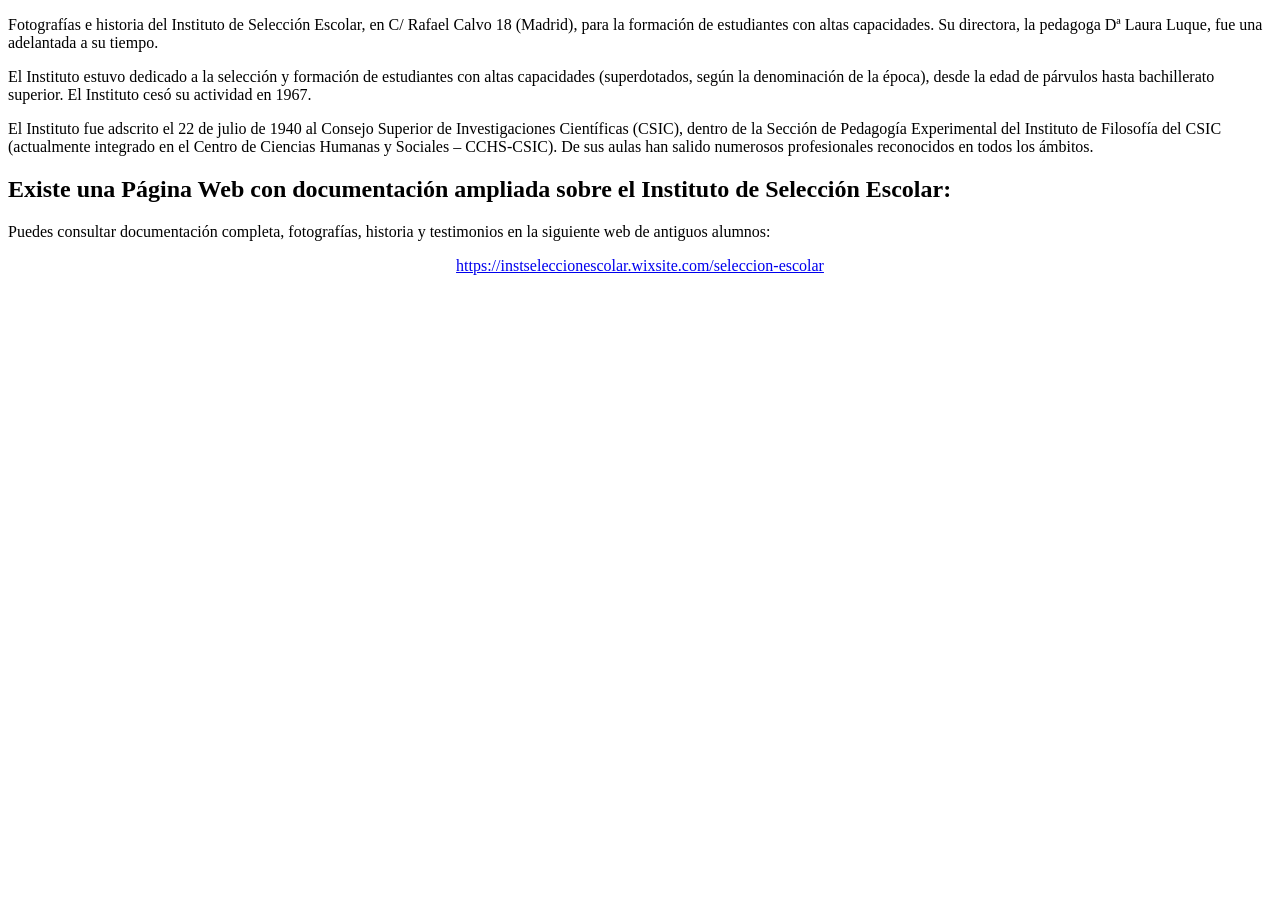
==== index.html @ 44c799dc "Refactor HTML by removing styles and centering text Removed inline CSS styles and updated paragraph " ====
<!DOCTYPE html>
<html lang="es">
<head>
    <meta charset="UTF-8">
    <meta name="viewport" content="width=device-width, initial-scale=1.0">

    <meta name="description" content="Fotografías e historia del Instituto de Selección Escolar, en C/ Rafael Calvo 18 (Madrid), para la formación de estudiantes con altas capacidades. Su directora, la pedagoga Dª Laura Luque, fue una adelantada a su tiempo.">

    <title>Instituto de Selección Escolar – Documentación histórica</title>
</head>

<body>

    <p>
        Fotografías e historia del Instituto de Selección Escolar, en C/ Rafael Calvo 18 (Madrid), para la formación de estudiantes con altas capacidades. Su directora, la pedagoga Dª Laura Luque, fue una adelantada a su tiempo.
    </p>

    <p>
        El Instituto estuvo dedicado a la selección y formación de estudiantes con altas capacidades (superdotados, según la denominación de la época), desde la edad de párvulos hasta bachillerato superior. El Instituto cesó su actividad en 1967.
    </p>

    <p>
        El Instituto fue adscrito el 22 de julio de 1940 al Consejo Superior de Investigaciones Científicas (CSIC), dentro de la Sección de Pedagogía Experimental del Instituto de Filosofía del CSIC (actualmente integrado en el Centro de Ciencias Humanas y Sociales – CCHS-CSIC). De sus aulas han salido numerosos profesionales reconocidos en todos los ámbitos.
    </p>

    <h2>Existe una Página Web con documentación ampliada sobre el Instituto de Selección Escolar:</h2>

    <p>Puedes consultar documentación completa, fotografías, historia y testimonios en la siguiente web de antiguos alumnos:</p>

    <p style="text-align:center;">
        <a href="https://instseleccionescolar.wixsite.com/seleccion-escolar" target="_blank">
            https://instseleccionescolar.wixsite.com/seleccion-escolar
        </a>
    </p>

</body>
</html>
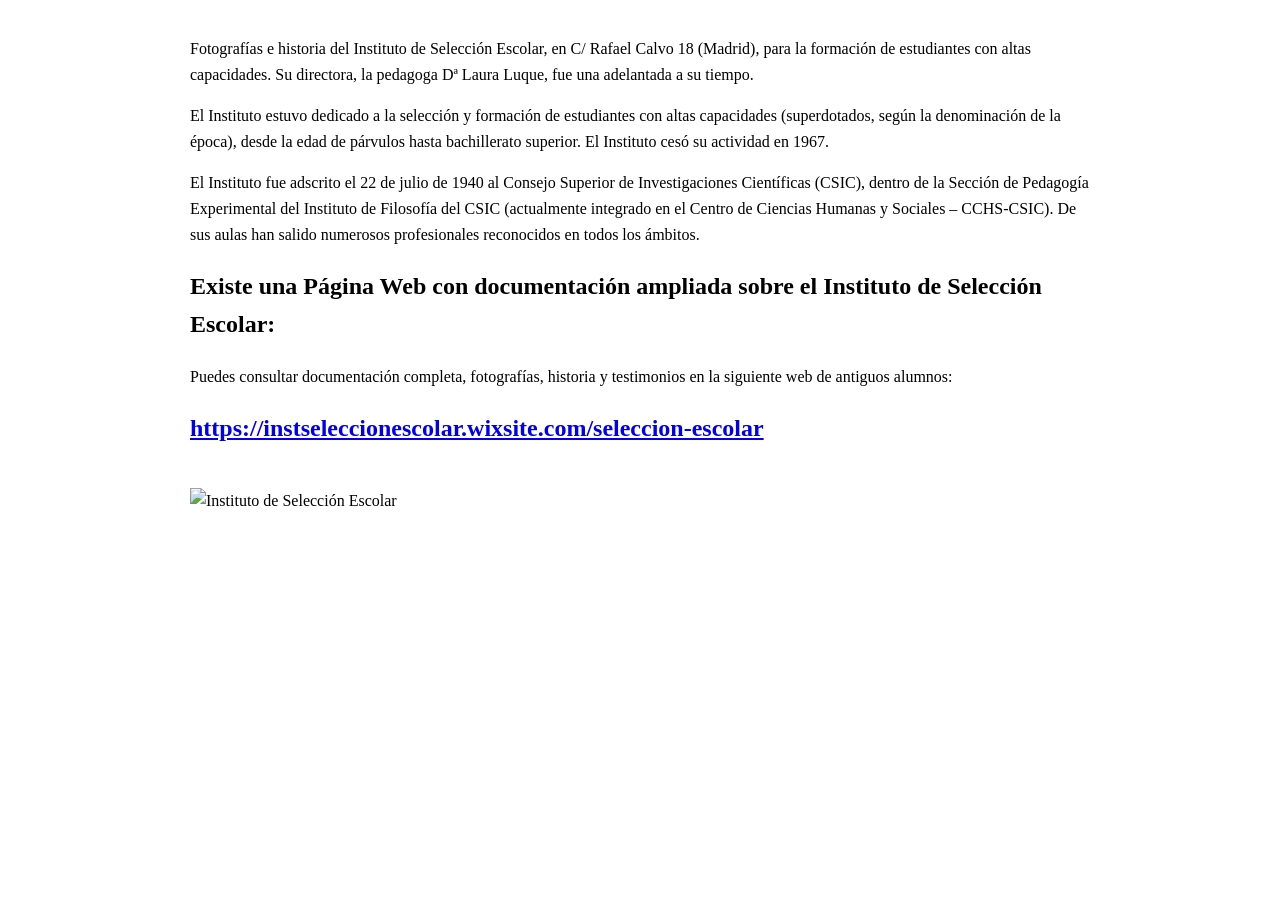
==== commit a642a021: "Enhance index.html with styles and content updates Added styles for body and images, and updated HTM" ====
--- a/index.html
+++ b/index.html
@@ -7,31 +7,49 @@
     <meta name="description" content="Fotografías e historia del Instituto de Selección Escolar, en C/ Rafael Calvo 18 (Madrid), para la formación de estudiantes con altas capacidades. Su directora, la pedagoga Dª Laura Luque, fue una adelantada a su tiempo.">
 
     <title>Instituto de Selección Escolar – Documentación histórica</title>
+
+    <style>
+        body {
+            font-family: Georgia, serif;
+            max-width: 900px;
+            margin: auto;
+            padding: 20px;
+            line-height: 1.6;
+        }
+        img {
+            max-width: 100%;
+            margin-top: 20px;
+            margin-bottom: 20px;
+        }
+    </style>
 </head>
 
 <body>
 
+    
     <p>
         Fotografías e historia del Instituto de Selección Escolar, en C/ Rafael Calvo 18 (Madrid), para la formación de estudiantes con altas capacidades. Su directora, la pedagoga Dª Laura Luque, fue una adelantada a su tiempo.
     </p>
 
-    <p>
-        El Instituto estuvo dedicado a la selección y formación de estudiantes con altas capacidades (superdotados, según la denominación de la época), desde la edad de párvulos hasta bachillerato superior. El Instituto cesó su actividad en 1967.
-    </p>
+    
+    
+<p>
+        El Instituto estuvo dedicado a la selección y formación de estudiantes con altas capacidades (superdotados, según la denominación de la época), desde la edad de párvulos hasta bachillerato superior. El Instituto cesó su actividad en 1967.</p>
 
-    <p>
-        El Instituto fue adscrito el 22 de julio de 1940 al Consejo Superior de Investigaciones Científicas (CSIC), dentro de la Sección de Pedagogía Experimental del Instituto de Filosofía del CSIC (actualmente integrado en el Centro de Ciencias Humanas y Sociales – CCHS-CSIC). De sus aulas han salido numerosos profesionales reconocidos en todos los ámbitos.
-    </p>
+  <p> El Instituto fue adscrito el 22 de julio de 1940 al Consejo Superior de Investigaciones Científicas (CSIC), dentro de la Sección de Pedagogía Experimental del Instituto de Filosofía del CSIC (actualmente integrado en el Centro de Ciencias Humanas y Sociales – CCHS-CSIC). De sus aulas han salido numerosos profesionales reconocidos en todos los ámbitos.</p>
 
-    <h2>Existe una Página Web con documentación ampliada sobre el Instituto de Selección Escolar:</h2>
+  <h2>Existe una Página Web con documentación ampliada sobre el Instituto de Selección Escolar:</h2>
 
-    <p>Puedes consultar documentación completa, fotografías, historia y testimonios en la siguiente web de antiguos alumnos:</p>
+  <p>Puedes consultar documentación completa, fotografías, historia y testimonios en la siguiente web de antiguos alumnos:</p>
 
-    <p style="text-align:center;">
-        <a href="https://instseleccionescolar.wixsite.com/seleccion-escolar" target="_blank">
-            https://instseleccionescolar.wixsite.com/seleccion-escolar
-        </a>
-    </p>
+  <p style="text-align:center;">
+    <a href="https://instseleccionescolar.wixsite.com/seleccion-escolar" target="_blank">
+      <h2>https://instseleccionescolar.wixsite.com/seleccion-escolar</h2>
+    </a>
+  </p>
+
+  <img src="https://github.com/instituto-de-seleccion-escolar/Instituto-de-Seleccion-Escolar-Web/blob/main/Instituto de Seleccion Escolar portada web.jpg?raw=true"
+       alt="Instituto de Selección Escolar">
 
 </body>
 </html>
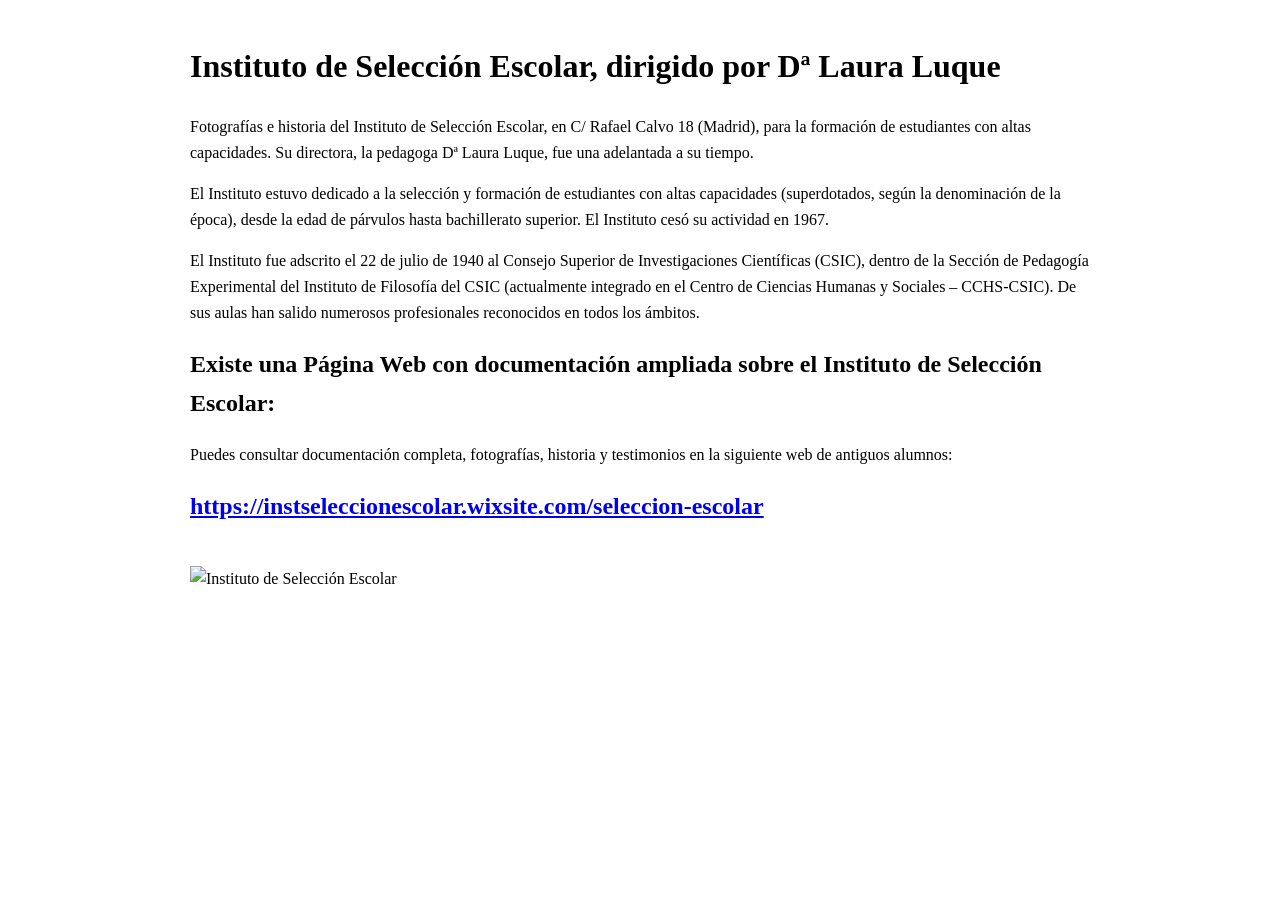
==== commit e82986c7: "Add heading for Instituto de Selección Escolar" ====
--- a/index.html
+++ b/index.html
@@ -25,7 +25,7 @@
 </head>
 
 <body>
-
+  <h1>Instituto de Selección Escolar, dirigido por Dª Laura Luque</h1>
     
     <p>
         Fotografías e historia del Instituto de Selección Escolar, en C/ Rafael Calvo 18 (Madrid), para la formación de estudiantes con altas capacidades. Su directora, la pedagoga Dª Laura Luque, fue una adelantada a su tiempo.
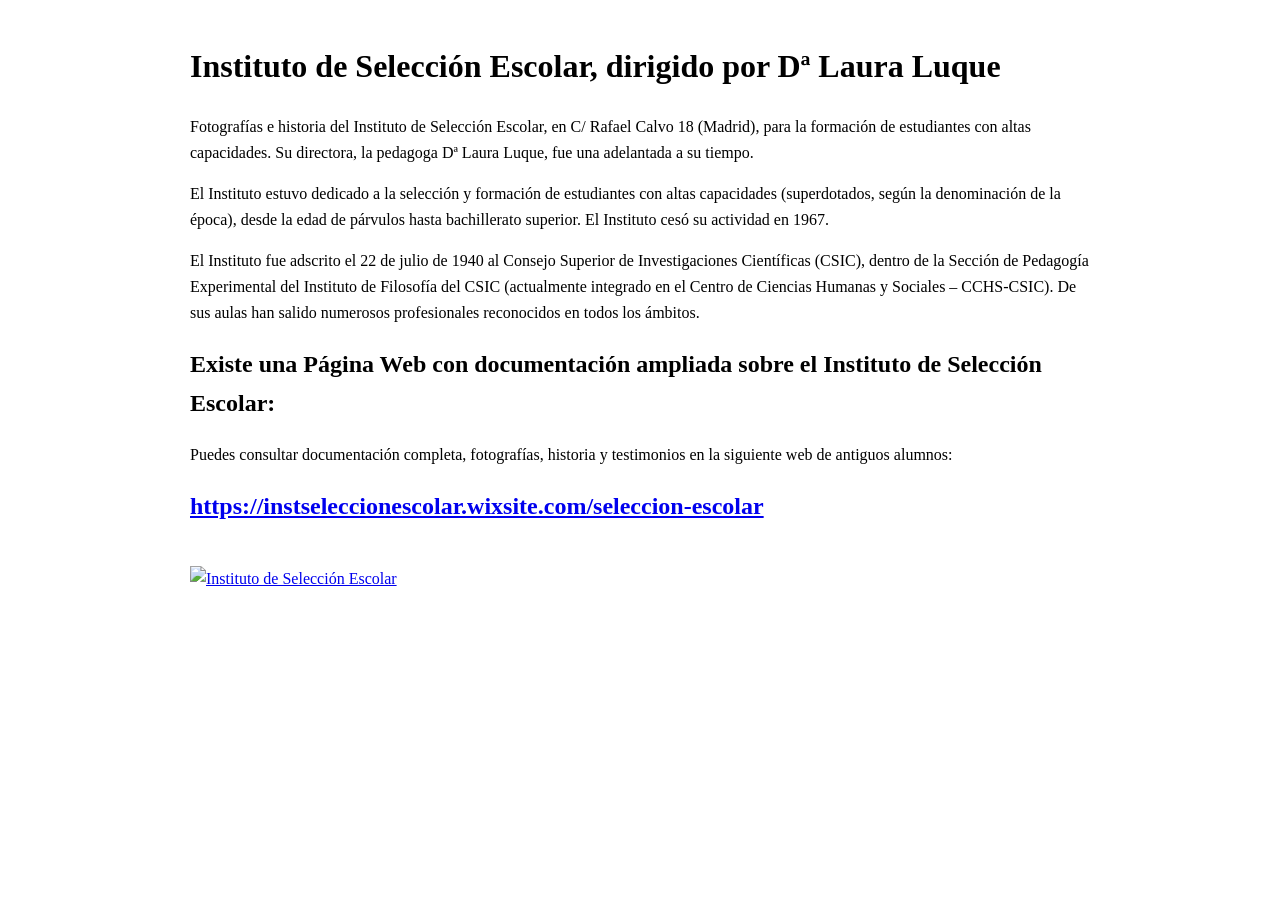
==== commit 2eec8258: "Add image with responsive styling to index.html" ====
--- a/index.html
+++ b/index.html
@@ -48,8 +48,9 @@
     </a>
   </p>
 
+ <a href="https://instseleccionescolar.wixsite.com/seleccion-escolar" target="_blank">
   <img src="https://github.com/instituto-de-seleccion-escolar/Instituto-de-Seleccion-Escolar-Web/blob/main/Instituto de Seleccion Escolar portada web.jpg?raw=true"
-       alt="Instituto de Selección Escolar">
-
+       alt="Instituto de Selección Escolar" style="max-width:100%; height:auto;">
+</a>
 </body>
 </html>
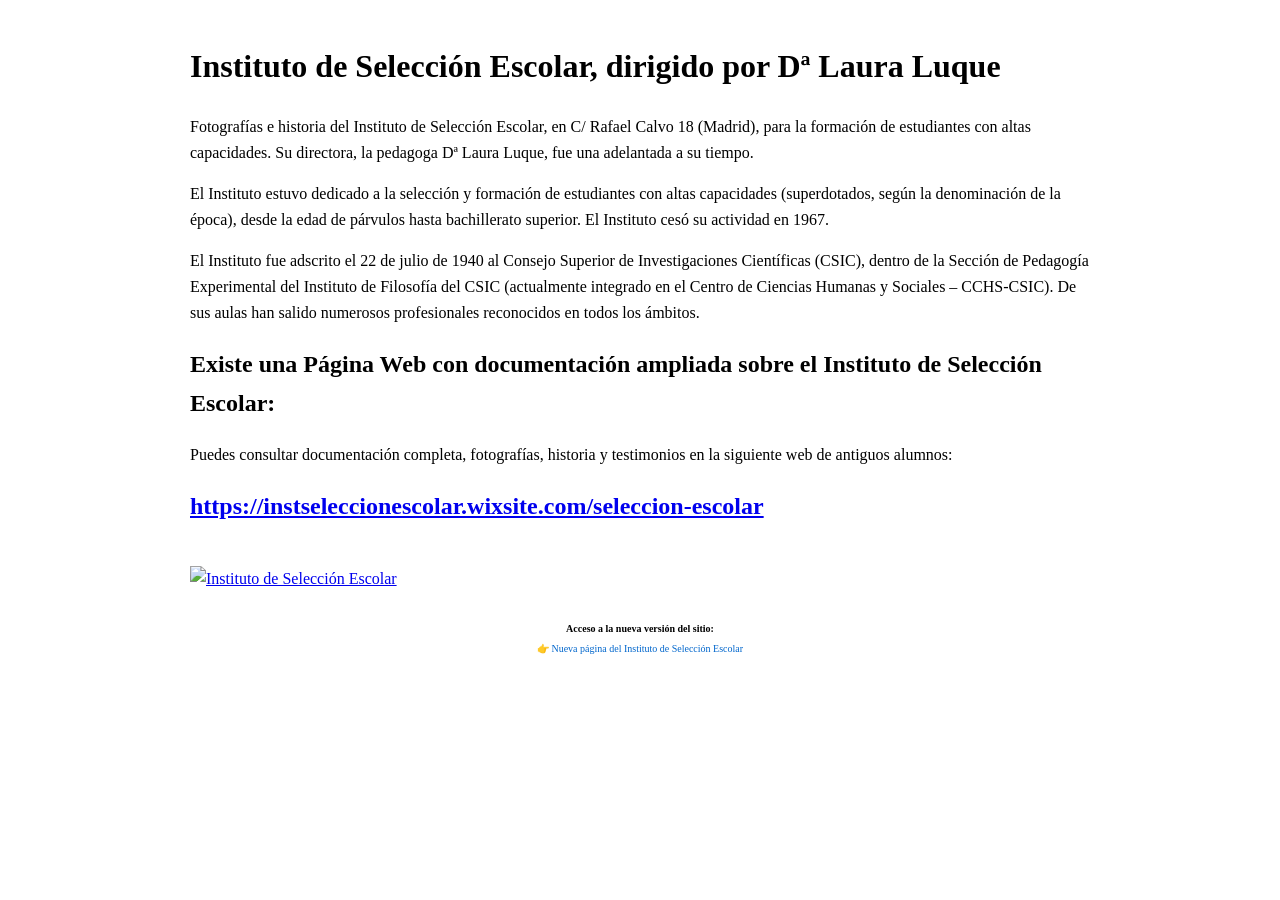
==== commit f0739002: "Update index.html with new site link Added a new link to the updated website version with styling." ====
--- a/index.html
+++ b/index.html
@@ -43,14 +43,25 @@
   <p>Puedes consultar documentación completa, fotografías, historia y testimonios en la siguiente web de antiguos alumnos:</p>
 
   <p style="text-align:center;">
-    <a href="https://instseleccionescolar.wixsite.com/seleccion-escolar" target="_blank">
-      <h2>https://instseleccionescolar.wixsite.com/seleccion-escolar</h2>
-    </a>
-  </p>
+   <a href="https://instseleccionescolar.wixsite.com/seleccion-escolar" target="_blank">
+  <h2>https://instseleccionescolar.wixsite.com/seleccion-escolar</h2>
+</a>
 
- <a href="https://instseleccionescolar.wixsite.com/seleccion-escolar" target="_blank">
+<a href="https://instseleccionescolar.wixsite.com/seleccion-escolar" target="_blank">
   <img src="https://github.com/instituto-de-seleccion-escolar/Instituto-de-Seleccion-Escolar-Web/blob/main/Instituto de Seleccion Escolar portada web.jpg?raw=true"
        alt="Instituto de Selección Escolar" style="max-width:100%; height:auto;">
 </a>
+
+<!-- ENLACE NUEVO EN LETRA MUY PEQUEÑA -->
+<div style="margin-top: 10px; text-align: center; font-size: 10px;">
+  <p style="margin: 4px 0; font-weight: bold;">
+    Acceso a la nueva versión del sitio:
+  </p>
+  <a href="https://instituto-de-seleccion-escolar.github.io/Instituto-de-Seleccion-Escolar-Web/"
+     style="color: #0066cc; text-decoration: none; font-size: 10px;">
+    👉 Nueva página del Instituto de Selección Escolar
+  </a>
+</div>
+
 </body>
 </html>
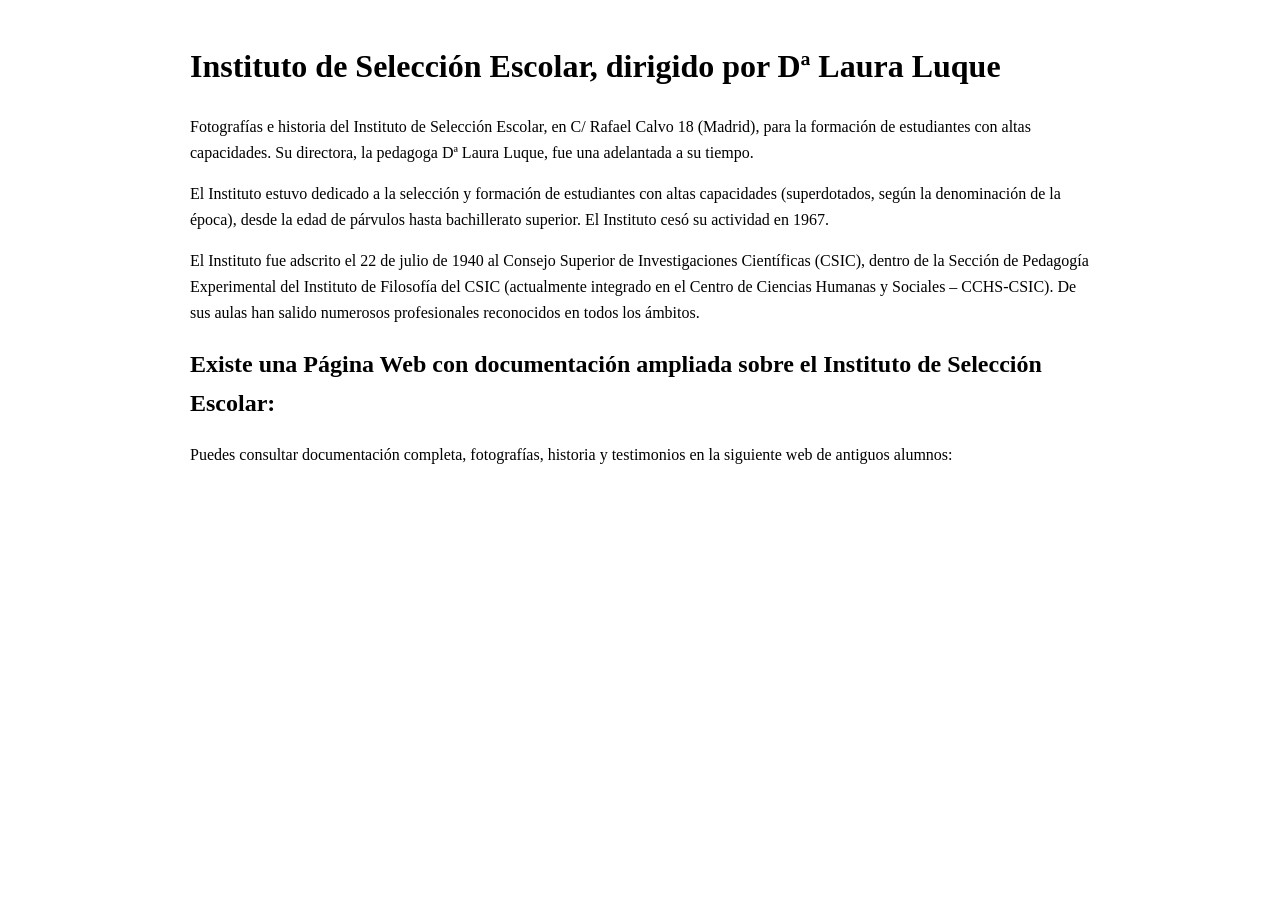
==== commit a1a7466d: "Remove old links and add new site access information" ====
--- a/index.html
+++ b/index.html
@@ -43,25 +43,4 @@
   <p>Puedes consultar documentación completa, fotografías, historia y testimonios en la siguiente web de antiguos alumnos:</p>
 
   <p style="text-align:center;">
-   <a href="https://instseleccionescolar.wixsite.com/seleccion-escolar" target="_blank">
-  <h2>https://instseleccionescolar.wixsite.com/seleccion-escolar</h2>
-</a>
-
-<a href="https://instseleccionescolar.wixsite.com/seleccion-escolar" target="_blank">
-  <img src="https://github.com/instituto-de-seleccion-escolar/Instituto-de-Seleccion-Escolar-Web/blob/main/Instituto de Seleccion Escolar portada web.jpg?raw=true"
-       alt="Instituto de Selección Escolar" style="max-width:100%; height:auto;">
-</a>
-
-<!-- ENLACE NUEVO EN LETRA MUY PEQUEÑA -->
-<div style="margin-top: 10px; text-align: center; font-size: 10px;">
-  <p style="margin: 4px 0; font-weight: bold;">
-    Acceso a la nueva versión del sitio:
-  </p>
-  <a href="https://instituto-de-seleccion-escolar.github.io/Instituto-de-Seleccion-Escolar-Web/"
-     style="color: #0066cc; text-decoration: none; font-size: 10px;">
-    👉 Nueva página del Instituto de Selección Escolar
-  </a>
-</div>
-
-</body>
-</html>
+  
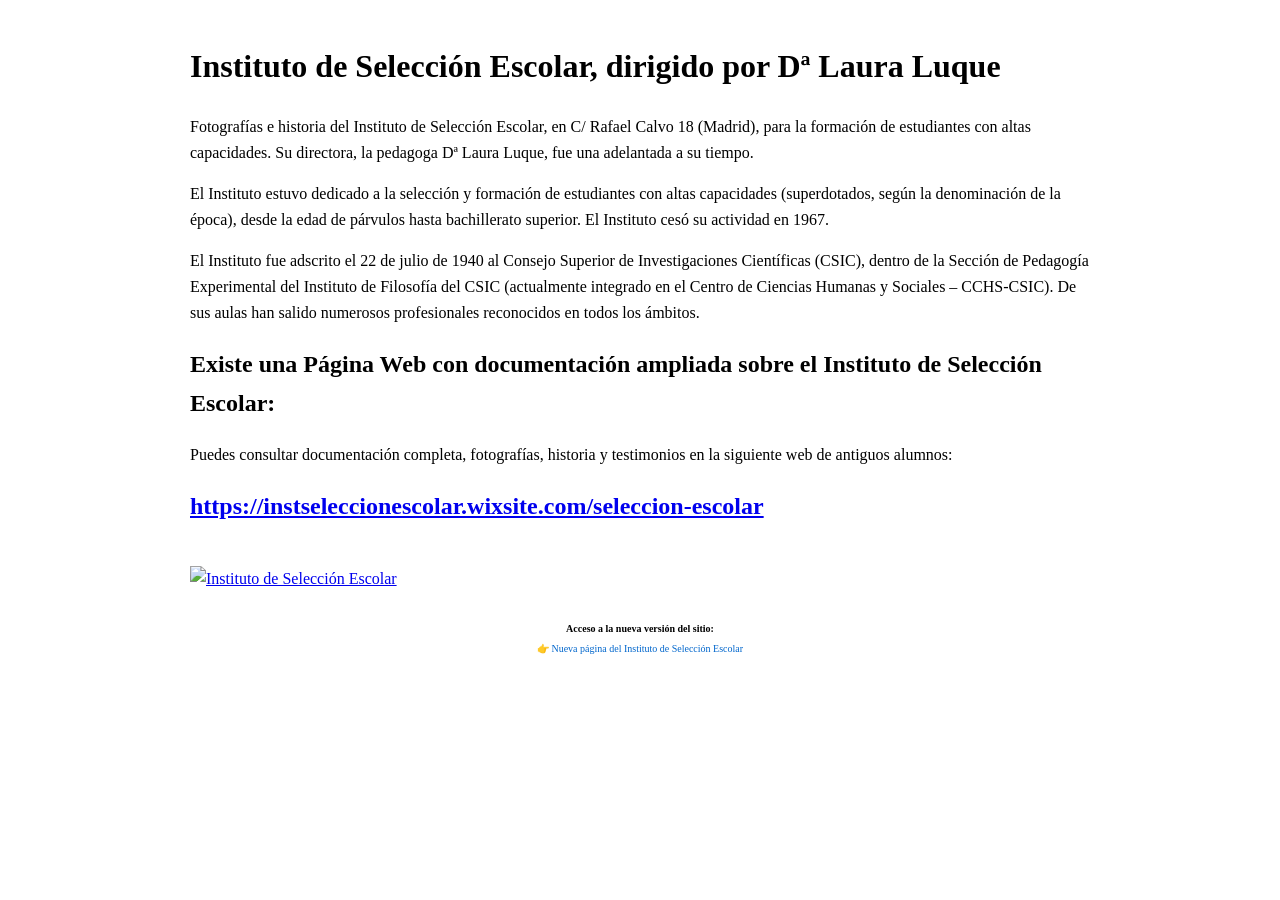
==== commit 72e3d424: "Add link to new version of Instituto de Selección Escolar Added a new link to the updated website ve" ====
--- a/index.html
+++ b/index.html
@@ -43,4 +43,25 @@
   <p>Puedes consultar documentación completa, fotografías, historia y testimonios en la siguiente web de antiguos alumnos:</p>
 
   <p style="text-align:center;">
-  
+  <a href="https://instseleccionescolar.wixsite.com/seleccion-escolar" target="_blank">
+  <h2>https://instseleccionescolar.wixsite.com/seleccion-escolar</h2>
+</a>
+
+<a href="https://instseleccionescolar.wixsite.com/seleccion-escolar" target="_blank">
+  <img src="https://github.com/instituto-de-seleccion-escolar/Instituto-de-Seleccion-Escolar-Web/blob/main/Instituto de Seleccion Escolar portada web.jpg?raw=true"
+       alt="Instituto de Selección Escolar" style="max-width:100%; height:auto;">
+</a>
+
+<!-- ENLACE NUEVO EN LETRA MUY PEQUEÑA -->
+<div style="margin-top: 10px; text-align: center; font-size: 10px;">
+  <p style="margin: 4px 0; font-weight: bold;">
+    Acceso a la nueva versión del sitio:
+  </p>
+  <a href="https://instituto-de-seleccion-escolar.github.io/instituto-seleccion-escolar/"
+     style="color: #0066cc; text-decoration: none; font-size: 10px;">
+    👉 Nueva página del Instituto de Selección Escolar
+  </a>
+</div>
+
+</body>
+</html>
